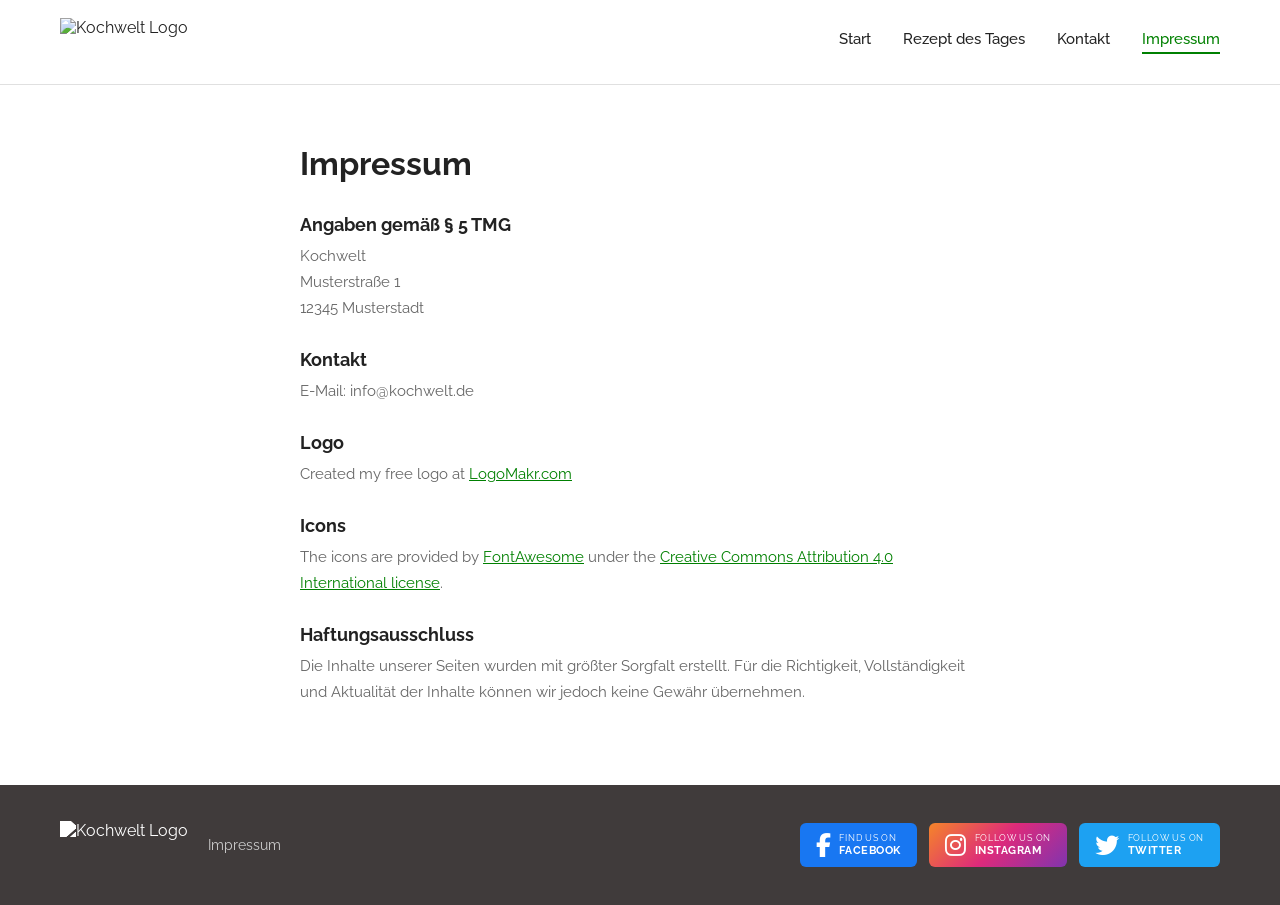
==== impressum.html @ 2f254ff5 "Add files via upload" ====
<!DOCTYPE html>
<html lang="de">
<head>
  <meta charset="UTF-8" />
  <meta name="viewport" content="width=device-width, initial-scale=1.0" />
  <title>Kochwelt – Impressum</title>
  <link rel="stylesheet" href="style.css" />
  <link rel="stylesheet" href="https://cdnjs.cloudflare.com/ajax/libs/font-awesome/6.5.0/css/all.min.css" />
</head>
<body>

  <!-- HEADER -->
  <header>
    <a href="index.html" class="logo">
      <img src="img/logo.png" alt="Kochwelt Logo" />
    </a>
    <button class="nav-toggle" aria-label="Menü öffnen" onclick="this.closest('header').querySelector('nav').classList.toggle('open')">
      <span></span>
      <span></span>
      <span></span>
    </button>
    <nav>
      <a href="index.html">Start</a>
      <a href="rezept-des-tages.html">Rezept des Tages</a>
      <a href="kontakt.html">Kontakt</a>
      <a href="impressum.html" class="active">Impressum</a>
    </nav>
  </header>

  <!-- IMPRESSUM -->
  <main class="impressum-wrapper">
    <h1>Impressum</h1>

    <h2>Angaben gemäß § 5 TMG</h2>
    <p>
      Kochwelt<br />
      Musterstraße 1<br />
      12345 Musterstadt
    </p>

    <h2>Kontakt</h2>
    <p>
      E-Mail: info@kochwelt.de
    </p>

    <h2>Logo</h2>
    <p>
      Created my free logo at <a href="https://logomakr.com" target="_blank">LogoMakr.com</a>
    </p>

    <h2>Icons</h2>
    <p>
      The icons are provided by
      <a href="https://fontawesome.com/" rel="nofollow" target="_blank">FontAwesome</a>
      under the
      <a href="https://fontawesome.com/license" target="_blank" rel="nofollow">Creative Commons Attribution 4.0 International license</a>.
    </p>

    <h2>Haftungsausschluss</h2>
    <p>
      Die Inhalte unserer Seiten wurden mit größter Sorgfalt erstellt. Für die Richtigkeit,
      Vollständigkeit und Aktualität der Inhalte können wir jedoch keine Gewähr übernehmen.
    </p>
  </main>

  <!-- FOOTER -->
  <footer>
    <div class="footer-left">
      <a href="index.html" class="logo">
        <img src="img/logo.png" alt="Kochwelt Logo" />
      </a>
      <a href="impressum.html" class="footer-impressum">Impressum</a>
    </div>
    <div class="social-links">
      <a href="https://www.facebook.com/?locale=de_DE" target="_blank" class="social-btn facebook">
        <i class="fa-brands fa-facebook-f"></i>
        <div><span class="find-text">Find us on</span>Facebook</div>
      </a>
      <a href="https://www.instagram.com/" target="_blank" class="social-btn instagram">
        <i class="fa-brands fa-instagram"></i>
        <div><span class="find-text">Follow us on</span>Instagram</div>
      </a>
      <a href="https://x.com/?lang=de" target="_blank" class="social-btn twitter">
        <i class="fa-brands fa-twitter"></i>
        <div><span class="find-text">Follow us on</span>Twitter</div>
      </a>
    </div>
  </footer>

</body>
</html>
---- style.css ----
/* ===========================
   Kochwelt — Global Styles
   Font: Raleway (Google Fonts)
   =========================== */

@import url('https://fonts.googleapis.com/css2?family=Raleway:wght@300;400;500;600;700&display=swap');

*, *::before, *::after {
  box-sizing: border-box;
  margin: 0;
  padding: 0;
}

:root {
  --green:   #008001;
  --white:   #ffffff;
  --gray-bg: #efefef;
  --footer:  #403b3b;
  --text:    #222222;
  --muted:   #666666;
}

body {
  font-family: 'Raleway', sans-serif;
  color: var(--text);
  background: var(--white);
  min-width: 320px;
}

a {
  color: inherit;
  text-decoration: none;
}

img {
  display: block;
  max-width: 100%;
}

/* ===========================
   HEADER / NAV
   =========================== */

header {
  display: flex;
  align-items: center;
  justify-content: space-between;
  padding: 18px 60px;
  background: var(--white);
  border-bottom: 1px solid #e0e0e0;
}

.logo {
  display: flex;
  align-items: center;
  gap: 10px;
}

.logo img {
  height: 48px;
  width: auto;
}

.logo-text {
  font-size: 1.5rem;
  font-weight: 600;
  letter-spacing: 0.02em;
}

nav {
  display: flex;
  gap: 32px;
}

nav a {
  font-size: 0.95rem;
  font-weight: 500;
  color: var(--text);
  padding-bottom: 4px;
  border-bottom: 2px solid transparent;
  transition: border-color 0.2s;
}

nav a:hover {
  border-bottom-color: var(--green);
}

nav a.active {
  color: var(--green);
  border-bottom-color: var(--green);
}

/* ===========================
   FOOTER
   =========================== */

footer {
  background: var(--footer);
  color: #cccccc;
  padding: 36px 60px;
  display: flex;
  align-items: center;
  justify-content: space-between;
}

footer .logo img {
  filter: brightness(0) invert(1);
}

footer .logo-text {
  color: var(--white);
  font-size: 1.3rem;
}

.footer-left {
  display: flex;
  align-items: center;
  gap: 20px;
}

.footer-impressum {
  font-size: 0.85rem;
  color: #cccccc;
  border-bottom: 1px solid transparent;
  transition: border-color 0.2s, color 0.2s;
}

.footer-impressum:hover {
  color: var(--white);
  border-bottom-color: var(--white);
}

.social-links {
  display: flex;
  gap: 12px;
  align-items: center;
}

.social-btn {
  display: flex;
  align-items: center;
  gap: 8px;
  padding: 10px 16px;
  border-radius: 6px;
  font-size: 0.7rem;
  font-weight: 700;
  letter-spacing: 0.05em;
  color: var(--white);
  text-transform: uppercase;
  line-height: 1.2;
}

.social-btn .find-text {
  font-size: 0.55rem;
  font-weight: 400;
  text-transform: uppercase;
  display: block;
  letter-spacing: 0.08em;
}

.social-btn i {
  font-size: 1.5rem;
}

.social-btn.facebook  { background: #1877f2; }
.social-btn.instagram { background: linear-gradient(135deg, #f58529, #dd2a7b, #8134af); }
.social-btn.twitter   { background: #1da1f2; }

/* ===========================
   REZEPT DES TAGES — FEATURED
   =========================== */

.featured-recipe {
  display: flex;
  align-items: center;
  gap: 60px;
  padding: 60px 60px;
  background: var(--white);
  max-width: 1200px;
  margin: 0 auto;
}

.featured-recipe .recipe-img {
  width: 340px;
  height: 240px;
  object-fit: cover;
  border-radius: 4px;
  flex-shrink: 0;
}

.featured-recipe .recipe-info h1 {
  font-size: 1.8rem;
  font-weight: 700;
  margin-bottom: 16px;
}

.featured-recipe .recipe-info p {
  font-size: 0.95rem;
  line-height: 1.7;
  color: var(--muted);
  margin-bottom: 28px;
}

/* ===========================
   BUTTONS
   =========================== */

.btn-green {
  display: inline-block;
  background: var(--green);
  color: var(--white);
  padding: 12px 28px;
  font-family: 'Raleway', sans-serif;
  font-size: 0.95rem;
  font-weight: 600;
  border: none;
  border-radius: 4px;
  cursor: pointer;
  transition: background 0.2s;
}

.btn-green:hover {
  background: #006600;
}

/* ===========================
   LUST AUF WAS NEUES — CARDS
   =========================== */

.new-recipes {
  background: var(--gray-bg);
  padding: 60px;
  text-align: center;
}

.new-recipes h2 {
  font-size: 1.6rem;
  font-weight: 700;
  margin-bottom: 40px;
}

.recipe-cards {
  display: flex;
  justify-content: center;
  gap: 40px;
  max-width: 1100px;
  margin: 0 auto;
}

.recipe-card {
  display: flex;
  flex-direction: column;
  align-items: center;
  gap: 12px;
  cursor: pointer;
}

.recipe-card img {
  width: 200px;
  height: 160px;
  object-fit: cover;
  border-radius: 4px;
}

.recipe-card span {
  font-size: 0.9rem;
  font-weight: 500;
}

/* ===========================
   ARTICLE SECTION
   =========================== */

.article-section {
  padding: 60px 60px;
  max-width: 1200px;
  margin: 0 auto;
}

.article-section h2 {
  font-size: 1.6rem;
  font-weight: 700;
  text-align: center;
  margin-bottom: 36px;
}

.article-content {
  display: flex;
  align-items: center;
  gap: 60px;
}

.article-content p {
  font-size: 0.95rem;
  line-height: 1.75;
  color: var(--muted);
  flex: 1;
}

.article-content img {
  width: 220px;
  height: 170px;
  object-fit: cover;
  border-radius: 4px;
  flex-shrink: 0;
}

/* ===========================
   KONTAKT
   =========================== */

.kontakt-wrapper {
  min-height: calc(100vh - 80px - 120px);
  display: flex;
  align-items: center;
  justify-content: center;
  padding: 60px 20px;
}

.kontakt-card {
  background: var(--gray-bg);
  border-radius: 8px;
  padding: 40px 48px 48px;
  width: 100%;
  max-width: 440px;
}

.kontakt-card h2 {
  font-size: 1.4rem;
  font-weight: 700;
  margin-bottom: 28px;
}

.form-group {
  margin-bottom: 20px;
}

.form-group label {
  display: block;
  font-size: 0.88rem;
  font-weight: 500;
  margin-bottom: 6px;
  color: var(--muted);
}

.form-group input,
.form-group textarea {
  width: 100%;
  padding: 10px 12px;
  border: 1px solid #cccccc;
  border-radius: 4px;
  font-family: 'Raleway', sans-serif;
  font-size: 0.9rem;
  background: var(--white);
  outline: none;
  transition: border-color 0.2s;
}

.form-group input:focus,
.form-group textarea:focus {
  border-color: var(--green);
}

.form-group textarea {
  height: 180px;
  resize: vertical;
}

.form-submit {
  text-align: center;
  margin-top: 28px;
}

/* ===========================
   REZEPT DETAIL
   =========================== */

.rezept-detail {
  max-width: 900px;
  margin: 0 auto;
  padding: 50px 40px 80px;
}

.rezept-detail h1 {
  font-size: 2rem;
  font-weight: 700;
  margin-bottom: 20px;
}

.rezept-hero-img {
  width: 100%;
  height: 280px;
  object-fit: cover;
  border-radius: 4px;
  margin-bottom: 20px;
}

.rezept-meta {
  display: flex;
  gap: 12px;
  margin-bottom: 40px;
}

.meta-chip {
  display: flex;
  align-items: center;
  gap: 7px;
  background: var(--gray-bg);
  padding: 7px 14px;
  border-radius: 20px;
  font-size: 0.85rem;
  font-weight: 500;
}

.meta-chip i {
  font-size: 0.85rem;
  color: var(--muted);
}

/* Zutaten */

.zutaten-header {
  display: flex;
  align-items: center;
  gap: 16px;
  margin-bottom: 16px;
}

.zutaten-header label {
  font-size: 0.95rem;
  font-weight: 500;
}

.portionen-input {
  width: 50px;
  padding: 6px 10px;
  border: 1px solid #cccccc;
  border-radius: 4px;
  font-family: 'Raleway', sans-serif;
  font-size: 0.95rem;
  text-align: center;
  outline: none;
}

.zutaten-list {
  list-style: none;
  margin-bottom: 48px;
  border-radius: 4px;
  overflow: hidden;
}

.zutaten-list li {
  padding: 13px 18px;
  font-size: 0.92rem;
}

.zutaten-list li:nth-child(odd) {
  background: var(--gray-bg);
}

.zutaten-list li:nth-child(even) {
  background: var(--white);
}

/* Zubereitung */

.zubereitung h2 {
  font-size: 1.5rem;
  font-weight: 700;
  margin-bottom: 16px;
}

.zubereitung-meta {
  display: flex;
  gap: 12px;
  margin-bottom: 20px;
}

.zubereitung p {
  font-size: 0.92rem;
  line-height: 1.8;
  color: var(--muted);
  margin-bottom: 40px;
}

/* Autor */

.rezept-autor h3 {
  font-size: 1rem;
  font-weight: 700;
  margin-bottom: 16px;
}

.autor-info {
  display: flex;
  align-items: center;
  gap: 16px;
}

.autor-info img {
  width: 56px;
  height: 56px;
  border-radius: 50%;
  object-fit: cover;
}

.autor-info span {
  font-size: 1rem;
  font-weight: 500;
}

/* ===========================
   HERO
   =========================== */

.hero {
  background: var(--gray-bg);
  padding: 90px 60px;
  display: flex;
  align-items: center;
  justify-content: center;
  text-align: center;
}

.hero-content h1 {
  font-size: 2.4rem;
  font-weight: 700;
  margin-bottom: 16px;
}

.hero-content p {
  font-size: 1rem;
  color: var(--muted);
  margin-bottom: 32px;
  max-width: 520px;
}

/* ===========================
   SHOWCASE (alternierend)
   =========================== */

.showcase-section {
  padding: 70px 0;
}

.bg-white { background: var(--white); }
.bg-gray  { background: var(--gray-bg); }

.showcase {
  display: flex;
  align-items: center;
  gap: 70px;
  max-width: 1100px;
  margin: 0 auto;
  padding: 0 60px;
}

.showcase-reverse {
  flex-direction: row-reverse;
}

.showcase img {
  width: 420px;
  height: 280px;
  object-fit: cover;
  border-radius: 6px;
  flex-shrink: 0;
}

.showcase-text {
  flex: 1;
}

.showcase-tag {
  display: inline-block;
  background: var(--green);
  color: var(--white);
  font-size: 0.75rem;
  font-weight: 600;
  letter-spacing: 0.08em;
  text-transform: uppercase;
  padding: 4px 12px;
  border-radius: 20px;
  margin-bottom: 14px;
}

.showcase-text h2 {
  font-size: 1.8rem;
  font-weight: 700;
  margin-bottom: 14px;
}

.showcase-text p {
  font-size: 0.95rem;
  line-height: 1.75;
  color: var(--muted);
  margin-bottom: 28px;
}

/* ===========================
   SCROLL ANIMATIONS
   =========================== */

.fly-left,
.fly-right,
.fly-up {
  opacity: 0;
  transition: opacity 0.7s ease, transform 0.7s ease;
}

.fly-left  { transform: translateX(-60px); }
.fly-right { transform: translateX(60px); }
.fly-up    { transform: translateY(40px); }

.fly-left.visible,
.fly-right.visible,
.fly-up.visible {
  opacity: 1;
  transform: translate(0);
}

.recipe-cards .fly-left  { transition-delay: 0s; }
.recipe-cards .fly-up    { transition-delay: 0.15s; }
.recipe-cards .fly-right { transition-delay: 0.3s; }

/* ===========================
   IMPRESSUM
   =========================== */

.impressum-wrapper {
  max-width: 760px;
  margin: 60px auto 80px;
  padding: 0 40px;
}

.impressum-wrapper h1 {
  font-size: 2rem;
  font-weight: 700;
  margin-bottom: 32px;
}

.impressum-wrapper h2 {
  font-size: 1.1rem;
  font-weight: 700;
  margin: 28px 0 8px;
}

.impressum-wrapper p,
.impressum-wrapper a {
  font-size: 0.93rem;
  line-height: 1.75;
  color: var(--muted);
}

.impressum-wrapper a {
  color: var(--green);
  text-decoration: underline;
}

/* ===========================
   HAMBURGER BUTTON (desktop: hidden)
   =========================== */

.nav-toggle {
  display: none;
  flex-direction: column;
  justify-content: center;
  gap: 5px;
  cursor: pointer;
  background: none;
  border: none;
  padding: 6px;
}

.nav-toggle span {
  display: block;
  width: 24px;
  height: 2px;
  background: var(--text);
  border-radius: 2px;
  transition: all 0.3s;
}

/* ===========================
   RESPONSIVE — max 800px
   =========================== */

@media (max-width: 800px) {

  /* --- Header --- */
  header {
    padding: 14px 20px;
    position: relative;
  }

  .logo-text {
    display: none;
  }

  .nav-toggle {
    display: flex;
  }

  nav {
    display: none;
    flex-direction: column;
    gap: 0;
    position: absolute;
    top: 100%;
    left: 0;
    right: 0;
    background: var(--white);
    border-top: 1px solid #e0e0e0;
    box-shadow: 0 6px 16px rgba(0,0,0,0.1);
    z-index: 200;
  }

  nav.open {
    display: flex;
  }

  nav a {
    padding: 14px 20px;
    border-bottom: 1px solid #f0f0f0;
    font-size: 1rem;
    font-weight: 500;
  }

  nav a:last-child {
    border-bottom: none;
  }

  /* --- Hero --- */
  .hero {
    padding: 50px 20px;
  }

  .hero-content h1 {
    font-size: 1.7rem;
  }

  .hero-content p {
    font-size: 0.9rem;
    max-width: 100%;
  }

  /* --- Showcase --- */
  .showcase-section {
    padding: 36px 0;
  }

  .showcase,
  .showcase.showcase-reverse {
    flex-direction: column !important;
    gap: 22px;
    padding: 0 20px;
  }

  .showcase img {
    width: 100%;
    height: 210px;
    flex-shrink: unset;
  }

  .showcase-text {
    text-align: center;
  }

  .showcase-text h2 {
    font-size: 1.4rem;
  }

  .showcase-text p {
    font-size: 0.9rem;
    margin-bottom: 20px;
  }

  /* --- New Recipes / Cards --- */
  .new-recipes {
    padding: 40px 20px;
  }

  .new-recipes h2 {
    font-size: 1.3rem;
    margin-bottom: 28px;
  }

  .recipe-cards {
    flex-direction: column;
    align-items: center;
    gap: 24px;
  }

  .recipe-card img {
    width: 100%;
    max-width: 300px;
    height: 180px;
  }

  /* --- Featured Recipe --- */
  .featured-recipe {
    flex-direction: column;
    padding: 30px 20px;
    gap: 22px;
  }

  .featured-recipe .recipe-img {
    width: 100%;
    height: 210px;
    flex-shrink: unset;
  }

  .featured-recipe .recipe-info h1 {
    font-size: 1.5rem;
  }

  /* --- Article Section --- */
  .article-section {
    padding: 36px 20px;
  }

  .article-section h2 {
    font-size: 1.3rem;
    margin-bottom: 24px;
  }

  .article-content {
    flex-direction: column;
    gap: 22px;
  }

  .article-content img {
    width: 100%;
    height: 180px;
    flex-shrink: unset;
  }

  /* --- Rezept Detail --- */
  .rezept-detail {
    padding: 28px 20px 50px;
  }

  .rezept-detail h1 {
    font-size: 1.5rem;
  }

  .rezept-hero-img {
    height: 200px;
  }

  .rezept-meta {
    flex-wrap: wrap;
    gap: 8px;
  }

  .zubereitung-meta {
    flex-wrap: wrap;
    gap: 8px;
  }

  /* --- Kontakt --- */
  .kontakt-card {
    padding: 28px 20px 36px;
  }

  .kontakt-card h2 {
    font-size: 1.2rem;
  }

  /* --- Impressum --- */
  .impressum-wrapper {
    margin: 36px auto 56px;
    padding: 0 20px;
  }

  .impressum-wrapper h1 {
    font-size: 1.6rem;
  }

  /* --- Footer --- */
  footer {
    padding: 24px 20px;
    flex-direction: column;
    gap: 16px;
    text-align: center;
  }

  .social-links {
    gap: 10px;
    justify-content: center;
  }

  .social-btn div {
    display: none;
  }

  .social-btn {
    padding: 10px 14px;
    border-radius: 8px;
  }

  .social-btn i {
    font-size: 1.4rem;
  }

}
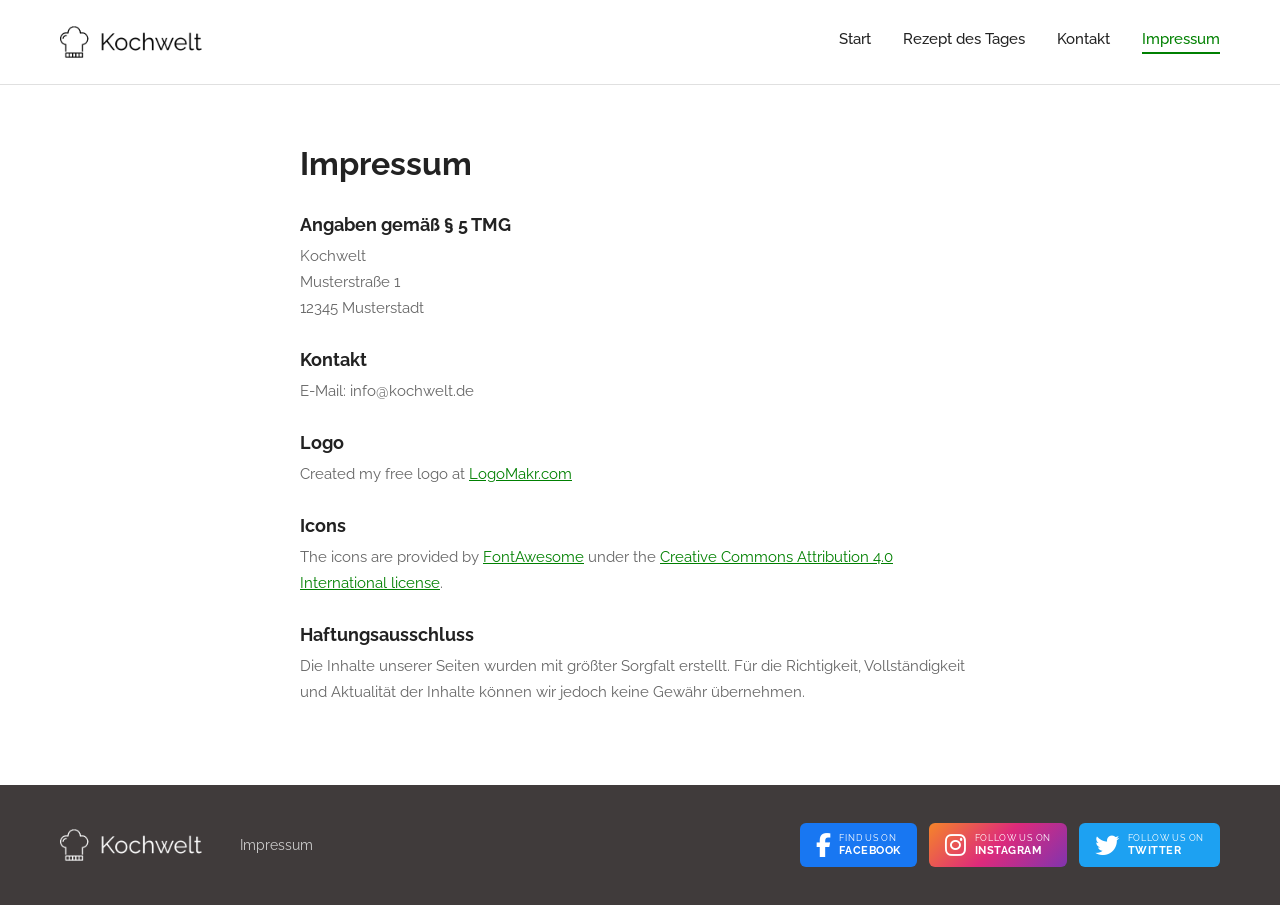
==== commit 1e8032d5: "Add files via upload" ====
--- a/impressum.html
+++ b/impressum.html
@@ -5,6 +5,7 @@
   <meta name="viewport" content="width=device-width, initial-scale=1.0" />
   <title>Kochwelt – Impressum</title>
   <link rel="stylesheet" href="style.css" />
+  <link rel="icon" type="image/x-icon" href="img/logo_small.png">
   <link rel="stylesheet" href="https://cdnjs.cloudflare.com/ajax/libs/font-awesome/6.5.0/css/all.min.css" />
 </head>
 <body>
@@ -21,7 +22,7 @@
     </button>
     <nav>
       <a href="index.html">Start</a>
-      <a href="rezept-des-tages.html">Rezept des Tages</a>
+      <a href="rezept-croissant.html">Rezept des Tages</a>
       <a href="kontakt.html">Kontakt</a>
       <a href="impressum.html" class="active">Impressum</a>
     </nav>
--- a/style.css
+++ b/style.css
@@ -25,6 +25,9 @@
   color: var(--text);
   background: var(--white);
   min-width: 320px;
+  min-height: 100vh;
+  display: flex;
+  flex-direction: column;
 }
 
 a {
@@ -101,6 +104,7 @@
   display: flex;
   align-items: center;
   justify-content: space-between;
+  margin-top: auto;
 }
 
 footer .logo img {
@@ -432,12 +436,13 @@
 }
 
 .portionen-input {
-  width: 50px;
-  padding: 6px 10px;
+  width: 70px;
+  padding: 8px 10px;
   border: 1px solid #cccccc;
   border-radius: 4px;
   font-family: 'Raleway', sans-serif;
-  font-size: 0.95rem;
+  font-size: 1.1rem;
+  font-weight: 600;
   text-align: center;
   outline: none;
 }
@@ -446,7 +451,6 @@
   list-style: none;
   margin-bottom: 48px;
   border-radius: 4px;
-  overflow: hidden;
 }
 
 .zutaten-list li {
